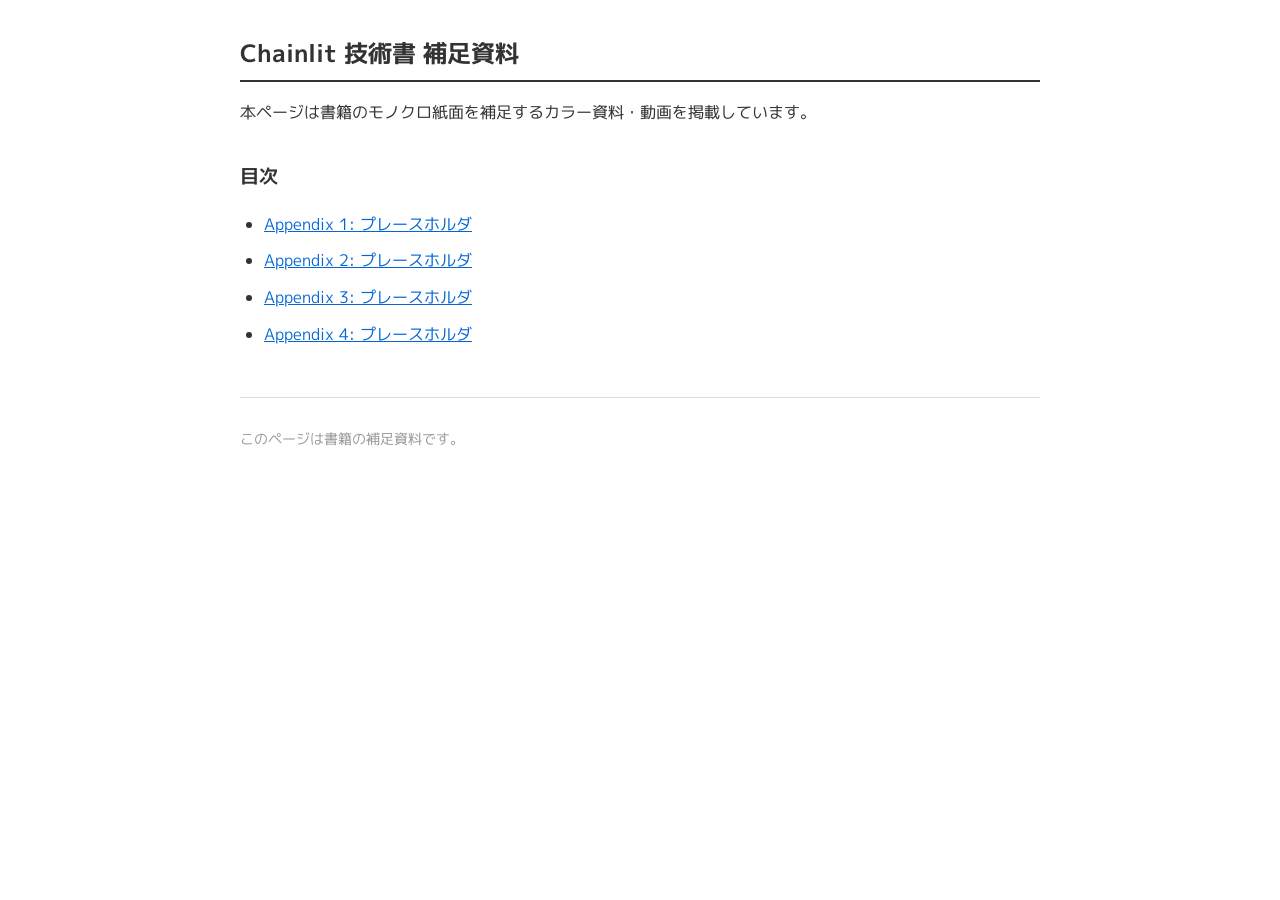
==== index.html @ df75d05c "initial commit" ====
<!DOCTYPE html>
<html lang="ja">
<head>
  <meta charset="UTF-8">
  <meta name="viewport" content="width=device-width, initial-scale=1.0">
  <meta name="robots" content="noindex, nofollow">
  <title>Chainlit 技術書 補足資料</title>
  <link rel="stylesheet" href="style.css">
</head>
<body>
  <h1>Chainlit 技術書 補足資料</h1>
  <p>本ページは書籍のモノクロ紙面を補足するカラー資料・動画を掲載しています。</p>

  <h2>目次</h2>
  <ul>
    <li><a href="pages/appendix1-placeholder.html">Appendix 1: プレースホルダ</a></li>
    <li><a href="pages/appendix2-placeholder.html">Appendix 2: プレースホルダ</a></li>
    <li><a href="pages/appendix3-placeholder.html">Appendix 3: プレースホルダ</a></li>
    <li><a href="pages/appendix4-placeholder.html">Appendix 4: プレースホルダ</a></li>
  </ul>

  <footer>
    <p>このページは書籍の補足資料です。</p>
  </footer>
</body>
</html>
---- style.css ----
@import url('https://fonts.googleapis.com/css2?family=M+PLUS+1p:wght@400;700&display=swap');

body {
  font-family: "M PLUS 1p", sans-serif;
  max-width: 800px;
  margin: 0 auto;
  padding: 1rem;
  line-height: 1.8;
  color: #333;
  background: #fff;
}

h1 {
  font-size: 1.5rem;
  border-bottom: 2px solid #333;
  padding-bottom: 0.3rem;
}

h2 {
  font-size: 1.2rem;
  margin-top: 2rem;
}

nav {
  margin-bottom: 1.5rem;
}

nav a {
  color: #0366d6;
  text-decoration: none;
}

nav a:hover {
  text-decoration: underline;
}

ul {
  padding-left: 1.5rem;
}

li {
  margin-bottom: 0.5rem;
}

a {
  color: #0366d6;
}

figure {
  margin: 1.5rem 0;
  padding: 0;
}

video {
  max-width: 100%;
  height: auto;
  border: 1px solid #ddd;
  border-radius: 4px;
}

figcaption {
  font-size: 0.9rem;
  color: #666;
  margin-top: 0.5rem;
}

footer {
  margin-top: 3rem;
  padding-top: 1rem;
  border-top: 1px solid #ddd;
  font-size: 0.85rem;
  color: #999;
}
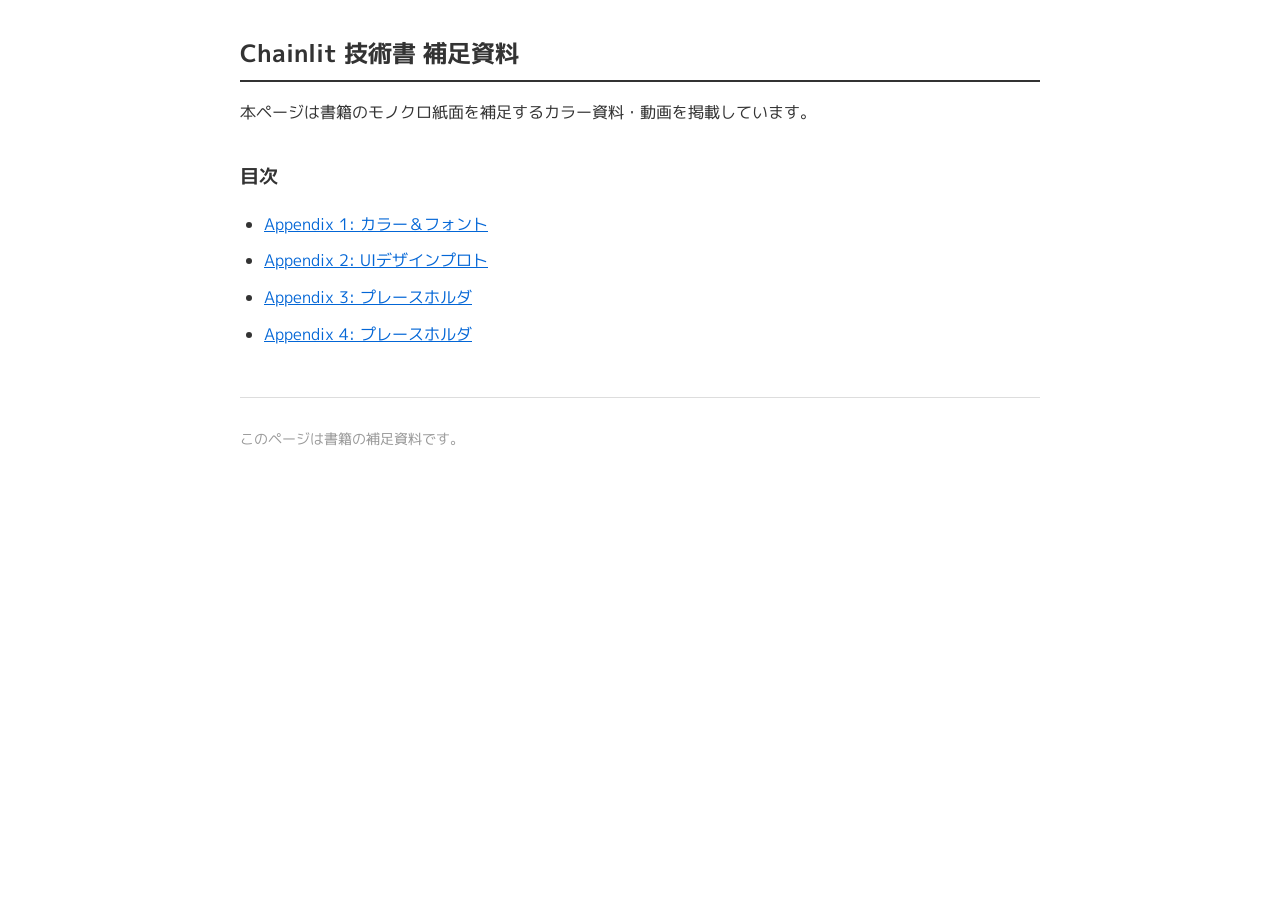
==== commit f7e2322a: "added contents" ====
--- a/index.html
+++ b/index.html
@@ -13,8 +13,8 @@
 
   <h2>目次</h2>
   <ul>
-    <li><a href="pages/appendix1-placeholder.html">Appendix 1: プレースホルダ</a></li>
-    <li><a href="pages/appendix2-placeholder.html">Appendix 2: プレースホルダ</a></li>
+    <li><a href="pages/appendix1-color-and-font.html">Appendix 1: カラー＆フォント</a></li>
+    <li><a href="pages/appendix2-ui-design-proto.html">Appendix 2: UIデザインプロト</a></li>
     <li><a href="pages/appendix3-placeholder.html">Appendix 3: プレースホルダ</a></li>
     <li><a href="pages/appendix4-placeholder.html">Appendix 4: プレースホルダ</a></li>
   </ul>
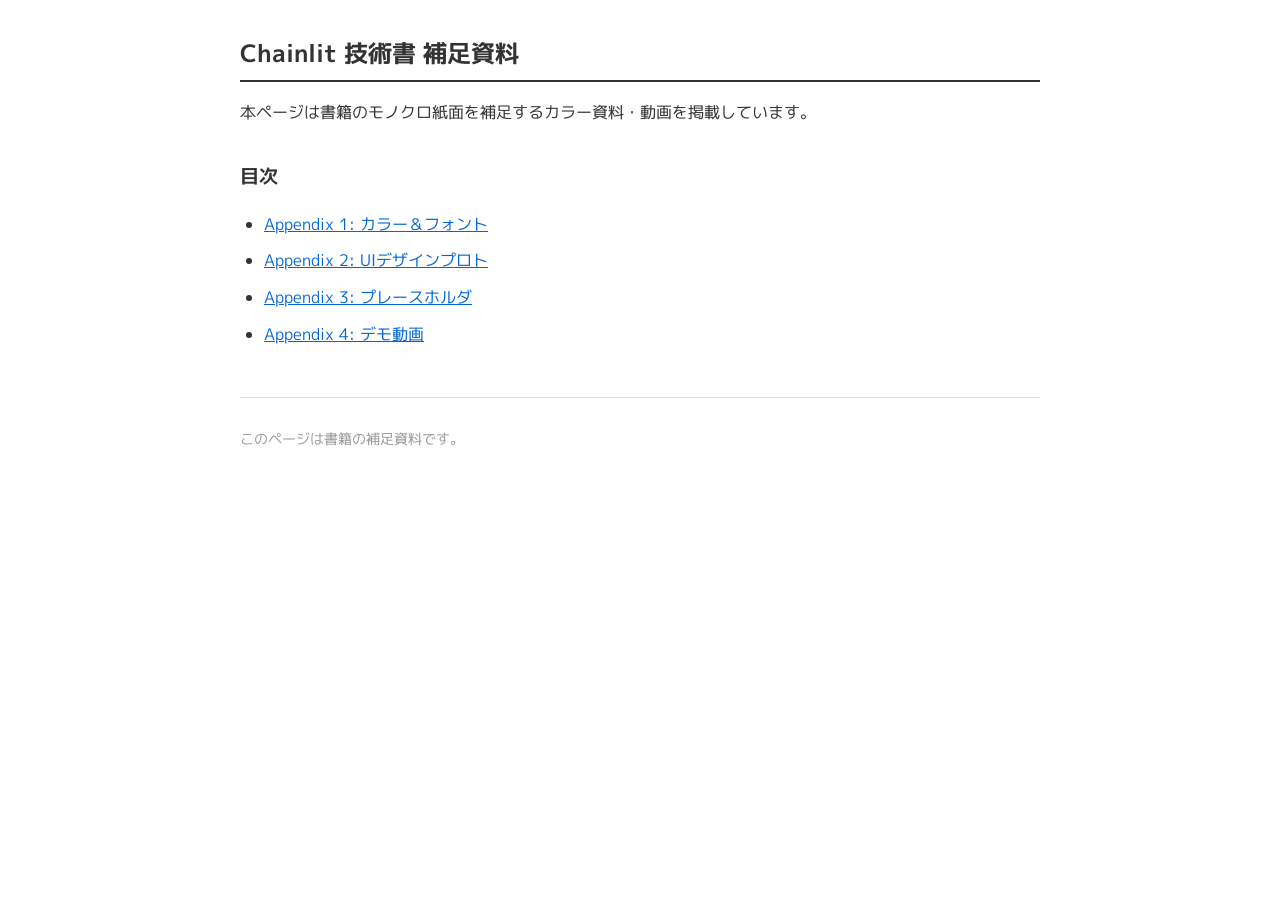
==== commit eca5e3df: "added demo movie" ====
--- a/index.html
+++ b/index.html
@@ -16,7 +16,7 @@
     <li><a href="pages/appendix1-color-and-font.html">Appendix 1: カラー＆フォント</a></li>
     <li><a href="pages/appendix2-ui-design-proto.html">Appendix 2: UIデザインプロト</a></li>
     <li><a href="pages/appendix3-placeholder.html">Appendix 3: プレースホルダ</a></li>
-    <li><a href="pages/appendix4-placeholder.html">Appendix 4: プレースホルダ</a></li>
+    <li><a href="pages/appendix4-demo-movie.html">Appendix 4: デモ動画</a></li>
   </ul>
 
   <footer>
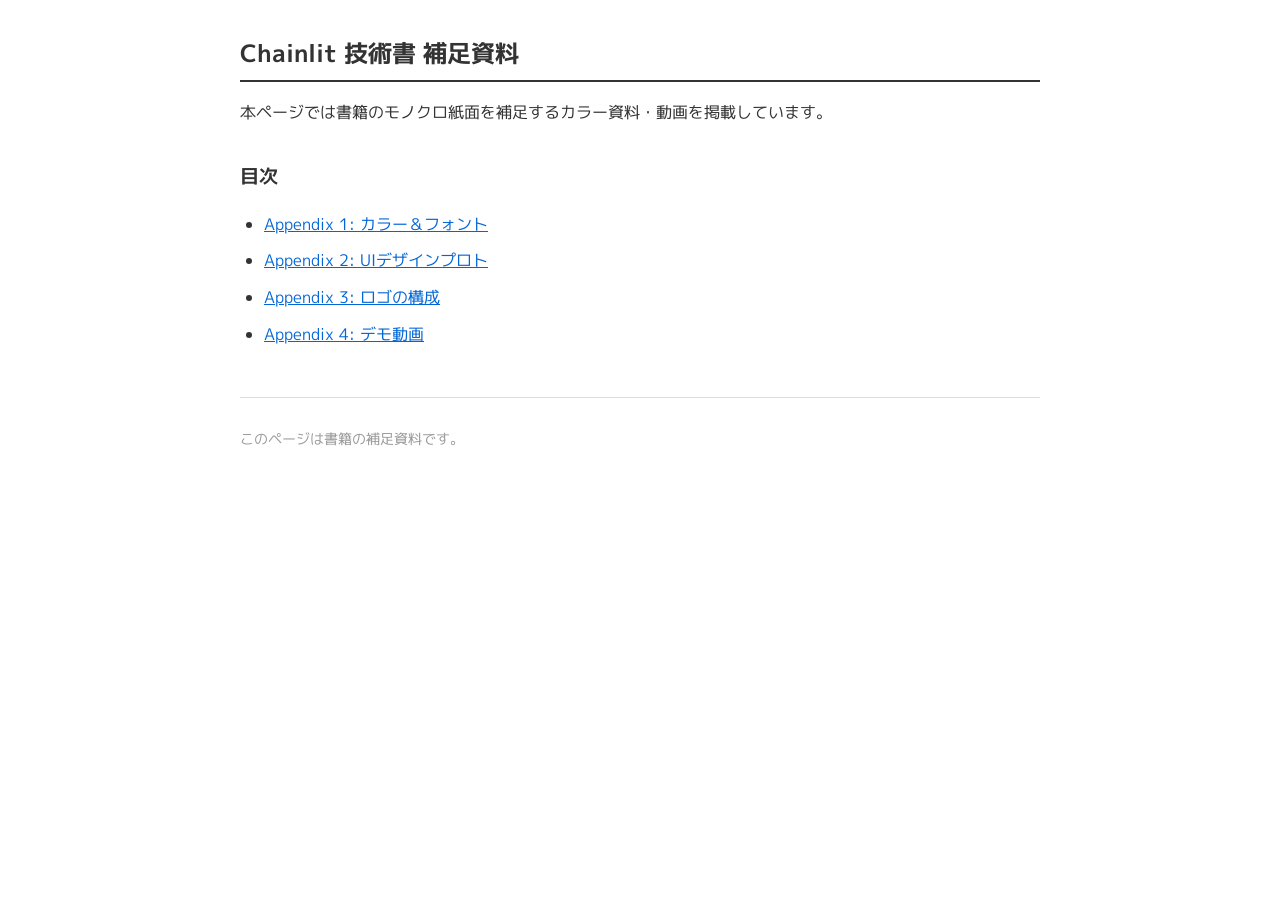
==== commit a984c508: "added logo description" ====
--- a/index.html
+++ b/index.html
@@ -9,13 +9,13 @@
 </head>
 <body>
   <h1>Chainlit 技術書 補足資料</h1>
-  <p>本ページは書籍のモノクロ紙面を補足するカラー資料・動画を掲載しています。</p>
+  <p>本ページでは書籍のモノクロ紙面を補足するカラー資料・動画を掲載しています。</p>
 
   <h2>目次</h2>
   <ul>
     <li><a href="pages/appendix1-color-and-font.html">Appendix 1: カラー＆フォント</a></li>
     <li><a href="pages/appendix2-ui-design-proto.html">Appendix 2: UIデザインプロト</a></li>
-    <li><a href="pages/appendix3-placeholder.html">Appendix 3: プレースホルダ</a></li>
+    <li><a href="pages/appendix3-logo-structure.html">Appendix 3: ロゴの構成</a></li>
     <li><a href="pages/appendix4-demo-movie.html">Appendix 4: デモ動画</a></li>
   </ul>
 
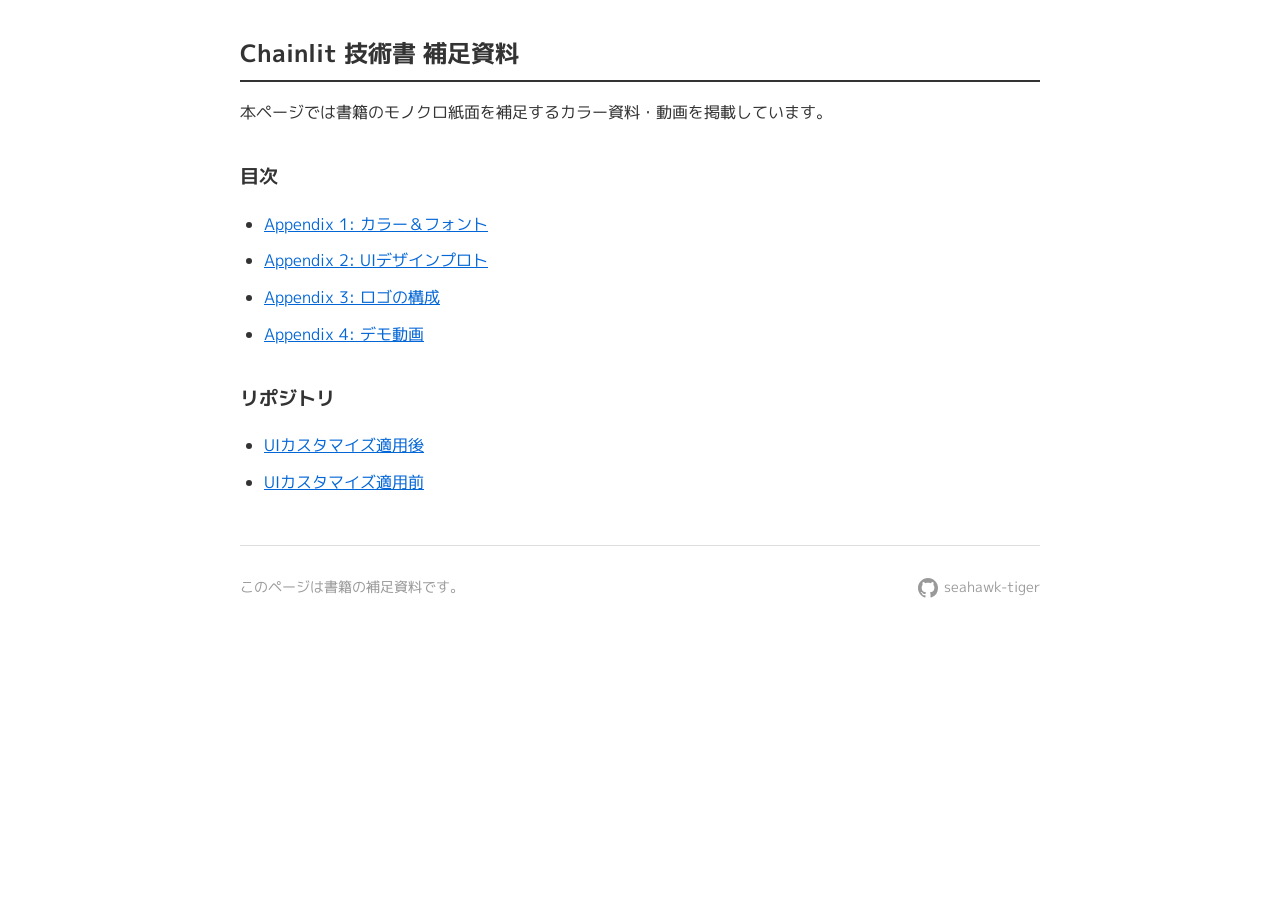
==== commit 41768987: "added repository link" ====
--- a/index.html
+++ b/index.html
@@ -19,8 +19,20 @@
     <li><a href="pages/appendix4-demo-movie.html">Appendix 4: デモ動画</a></li>
   </ul>
 
+  <h2>リポジトリ</h2>
+  <ul>
+    <li><a href="https://github.com/seahawk-tiger/chainlit-ui-playground" target="_blank" rel="noopener">UIカスタマイズ適用後</a></li>
+    <li><a href="https://github.com/seahawk-tiger/chainlit-ui-playground/tree/base" target="_blank" rel="noopener">UIカスタマイズ適用前</a></li>
+  </ul>
+
   <footer>
     <p>このページは書籍の補足資料です。</p>
+    <a href="https://github.com/seahawk-tiger" target="_blank" rel="noopener" class="github-icon" aria-label="著者GitHub">
+      <svg width="20" height="20" viewBox="0 0 16 16" fill="currentColor" aria-hidden="true">
+        <path d="M8 0C3.58 0 0 3.58 0 8c0 3.54 2.29 6.53 5.47 7.59.4.07.55-.17.55-.38 0-.19-.01-.82-.01-1.49-2.01.37-2.53-.49-2.69-.94-.09-.23-.48-.94-.82-1.13-.28-.15-.68-.52-.01-.53.63-.01 1.08.58 1.23.82.72 1.21 1.87.87 2.33.66.07-.52.28-.87.51-1.07-1.78-.2-3.64-.89-3.64-3.95 0-.87.31-1.59.82-2.15-.08-.2-.36-1.02.08-2.12 0 0 .67-.21 2.2.82.64-.18 1.32-.27 2-.27s1.36.09 2 .27c1.53-1.04 2.2-.82 2.2-.82.44 1.1.16 1.92.08 2.12.51.56.82 1.27.82 2.15 0 3.07-1.87 3.75-3.65 3.95.29.25.54.73.54 1.48 0 1.07-.01 1.93-.01 2.2 0 .21.15.46.55.38A8.013 8.013 0 0016 8c0-4.42-3.58-8-8-8z"/>
+      </svg>
+      seahawk-tiger
+    </a>
   </footer>
 </body>
 </html>
--- a/style.css
+++ b/style.css
@@ -70,4 +70,20 @@
   border-top: 1px solid #ddd;
   font-size: 0.85rem;
   color: #999;
+  display: flex;
+  justify-content: space-between;
+  align-items: center;
 }
+
+.github-icon {
+  display: inline-flex;
+  align-items: center;
+  gap: 0.4rem;
+  color: #999;
+  text-decoration: none;
+  transition: color 0.2s;
+}
+
+.github-icon:hover {
+  color: #333;
+}
